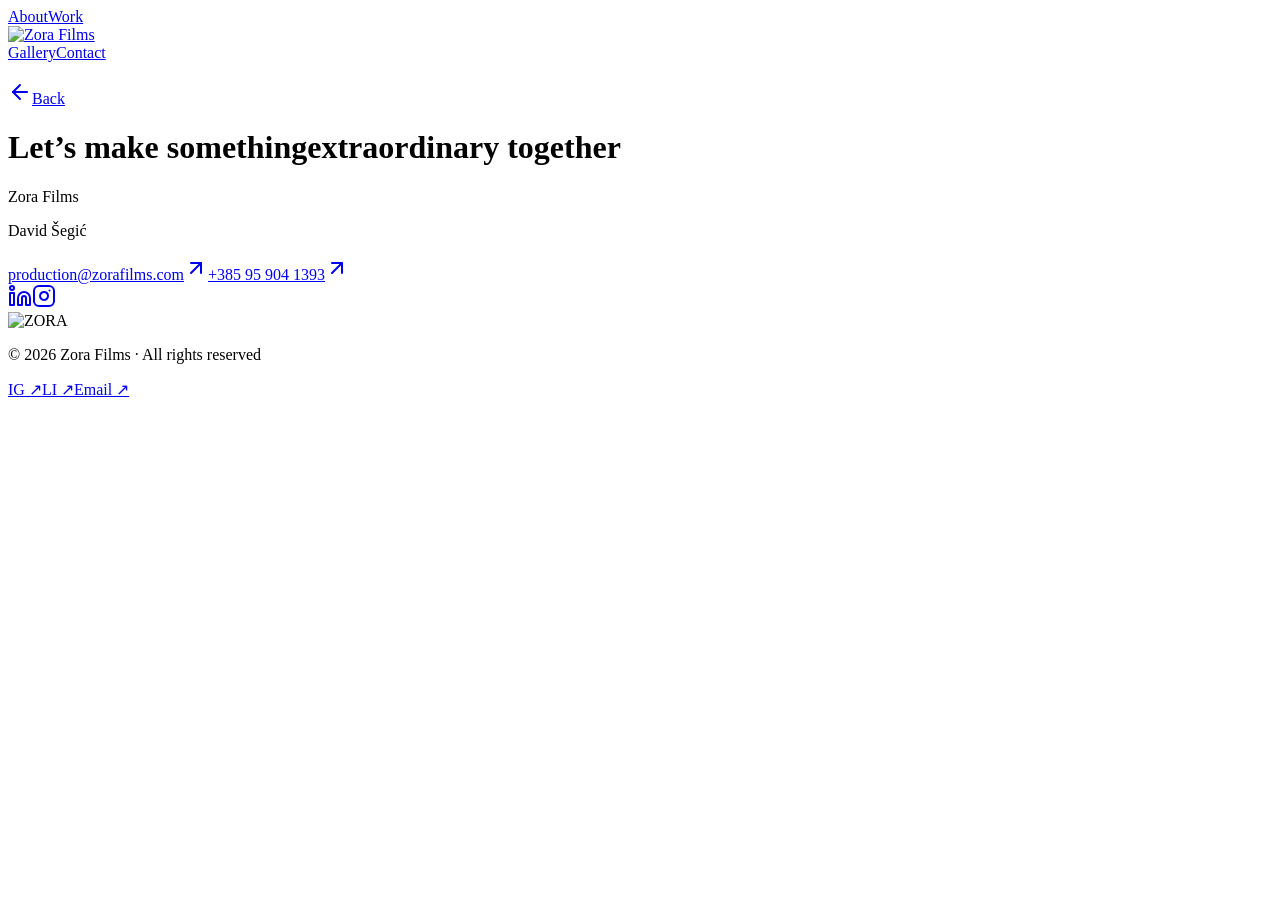
==== public/contact/index.html @ 6ff969c3 "MAIN" ====
<!DOCTYPE html><html lang="en"><head><meta charSet="utf-8"/><meta name="viewport" content="width=device-width, initial-scale=1"/><link rel="preload" as="image" href="/__l5e/assets-v1/b4ca124b-dca1-4c44-96a6-bed1b2c7dffc/zora-full-sign-color.png"/><link rel="preload" as="image" href="/__l5e/assets-v1/d5f3be77-84b1-49bc-a140-047409dc03a3/zora-watercolor-organic.png"/><link rel="preload" as="image" href="/__l5e/assets-v1/0b4d0078-1e69-4b12-aa4b-9fe11e3af1f7/zora-footer-logotype.png"/><link rel="stylesheet" href="/assets/zora-fonts-9325a51c7449a1f8.css" data-precedence="default"/><link rel="stylesheet" href="/assets/styles-BLQhMgJb.css" data-precedence="default"/><title>Share your vision — Zora Films</title><meta name="author" content="Zora Films"/><meta name="description" content="Tell Zora Films about your next film. Contact David Šegić and our production team."/><meta property="og:title" content="Share your vision — Zora Films"/><meta property="og:description" content="Start a conversation about your next film."/><meta property="og:type" content="website"/><meta name="twitter:card" content="summary_large_image"/><link rel="modulepreload" href="/assets/index-R6-DTpV7.js"/><link rel="modulepreload" href="/assets/contact-C285Or8b.js"/><link rel="modulepreload" href="/assets/button-CcGEfUwC.js"/><link rel="modulepreload" href="/assets/arrow-left-D3Jv08Yc.js"/><link rel="modulepreload" href="/assets/zora-watercolor-organic.png.asset-DgexuaK6.js"/><link rel="icon" href="/favicon.png" type="image/png"/></head><body><!--$--><div class="contact-view contact-direct min-h-screen bg-background"><header class="site-header header-solid "><nav class="header-nav"><div class="flex gap-5 md:gap-10"><a href="/#about" class="nav-label">About</a><a href="/#work" class="nav-label">Work</a></div><a aria-label="Zora Films home" class="justify-self-center" href="/"><img src="/__l5e/assets-v1/b4ca124b-dca1-4c44-96a6-bed1b2c7dffc/zora-full-sign-color.png" alt="Zora Films" class="header-symbol"/></a><div class="flex justify-end gap-5 md:gap-10"><a href="/#gallery" class="nav-label hidden sm:block">Gallery</a><a class="nav-label active" href="/contact" data-status="active" aria-current="page">Contact</a></div></nav></header><main class="contact-direct-page"><img src="/__l5e/assets-v1/d5f3be77-84b1-49bc-a140-047409dc03a3/zora-watercolor-organic.png" alt="" aria-hidden="true" class="contact-direct-paint"/><div class="section-shell contact-direct-content"><a class="inline-flex items-center justify-center gap-2 whitespace-nowrap rounded-md text-sm font-medium cursor-pointer transition-colors focus-visible:outline-none focus-visible:ring-1 focus-visible:ring-ring disabled:pointer-events-none disabled:opacity-50 disabled:cursor-not-allowed [&amp;_svg]:pointer-events-none [&amp;_svg]:size-4 [&amp;_svg]:shrink-0 hover:bg-accent hover:text-accent-foreground h-9 px-4 py-2 contact-back" href="/"><svg xmlns="http://www.w3.org/2000/svg" width="24" height="24" viewBox="0 0 24 24" fill="none" stroke="currentColor" stroke-width="2" stroke-linecap="round" stroke-linejoin="round" class="lucide lucide-arrow-left" aria-hidden="true"><path d="m12 19-7-7 7-7"></path><path d="M19 12H5"></path></svg>Back</a><h1 class="contact-direct-heading"><span>Let’s make something</span><span>extraordinary together</span></h1><div class="contact-direct-details"><div class="contact-direct-person"><p class="eyebrow">Zora Films</p><p class="contact-direct-name">David Šegić</p></div><a class="contact-direct-link" href="mailto:production@zorafilms.com"><span>production@zorafilms.com</span><svg xmlns="http://www.w3.org/2000/svg" width="24" height="24" viewBox="0 0 24 24" fill="none" stroke="currentColor" stroke-width="2" stroke-linecap="round" stroke-linejoin="round" class="lucide lucide-arrow-up-right" aria-hidden="true"><path d="M7 7h10v10"></path><path d="M7 17 17 7"></path></svg></a><a class="contact-direct-link" href="tel:+385959041393"><span>+385 95 904 1393</span><svg xmlns="http://www.w3.org/2000/svg" width="24" height="24" viewBox="0 0 24 24" fill="none" stroke="currentColor" stroke-width="2" stroke-linecap="round" stroke-linejoin="round" class="lucide lucide-arrow-up-right" aria-hidden="true"><path d="M7 7h10v10"></path><path d="M7 17 17 7"></path></svg></a><div class="contact-direct-socials"><a href="https://www.linkedin.com/company/zora-films" target="_blank" rel="noreferrer" aria-label="Zora Films LinkedIn" title="LinkedIn" class="inline-flex items-center justify-center gap-2 whitespace-nowrap rounded-md text-sm font-medium cursor-pointer transition-colors focus-visible:outline-none focus-visible:ring-1 focus-visible:ring-ring disabled:pointer-events-none disabled:opacity-50 disabled:cursor-not-allowed [&amp;_svg]:pointer-events-none [&amp;_svg]:size-4 [&amp;_svg]:shrink-0 hover:bg-accent hover:text-accent-foreground h-9 w-9"><svg xmlns="http://www.w3.org/2000/svg" width="24" height="24" viewBox="0 0 24 24" fill="none" stroke="currentColor" stroke-width="2" stroke-linecap="round" stroke-linejoin="round" class="lucide lucide-linkedin" aria-hidden="true"><path d="M16 8a6 6 0 0 1 6 6v7h-4v-7a2 2 0 0 0-2-2 2 2 0 0 0-2 2v7h-4v-7a6 6 0 0 1 6-6z"></path><rect width="4" height="12" x="2" y="9"></rect><circle cx="4" cy="4" r="2"></circle></svg></a><a href="https://www.instagram.com/zora_films_production/" aria-label="Zora Films Instagram" title="@zora_films_production" class="inline-flex items-center justify-center gap-2 whitespace-nowrap rounded-md text-sm font-medium cursor-pointer transition-colors focus-visible:outline-none focus-visible:ring-1 focus-visible:ring-ring disabled:pointer-events-none disabled:opacity-50 disabled:cursor-not-allowed [&amp;_svg]:pointer-events-none [&amp;_svg]:size-4 [&amp;_svg]:shrink-0 hover:bg-accent hover:text-accent-foreground h-9 w-9"><svg xmlns="http://www.w3.org/2000/svg" width="24" height="24" viewBox="0 0 24 24" fill="none" stroke="currentColor" stroke-width="2" stroke-linecap="round" stroke-linejoin="round" class="lucide lucide-instagram" aria-hidden="true"><rect width="20" height="20" x="2" y="2" rx="5" ry="5"></rect><path d="M16 11.37A4 4 0 1 1 12.63 8 4 4 0 0 1 16 11.37z"></path><line x1="17.5" x2="17.51" y1="6.5" y2="6.5"></line></svg></a></div></div></div></main><footer class="section-shell footer"><img src="/__l5e/assets-v1/0b4d0078-1e69-4b12-aa4b-9fe11e3af1f7/zora-footer-logotype.png" alt="ZORA" class="footer-wordmark"/><div class="footer-line"><p class="eyebrow">© 2026 Zora Films · All rights reserved</p><div class="flex gap-8"><a href="https://www.instagram.com/zora_films_production/" class="eyebrow" aria-label="Zora Films Instagram" title="@zora_films_production">IG ↗</a><a href="https://www.linkedin.com/company/zora-films" target="_blank" rel="noreferrer" class="eyebrow" aria-label="Zora Films LinkedIn">LI ↗</a><a href="mailto:production@zorafilms.com" class="eyebrow">Email ↗</a></div></div></footer></div><script>(function(a,f){let l;try{l=JSON.parse(sessionStorage.getItem(a)||"{}")}catch{return}const n=l?.[f||history.state?.__TSR_key];let c=!1;for(const t in n){const e=n[t],o=e?.scrollX,s=e?.scrollY;if(Number.isFinite(o)&&Number.isFinite(s)){if(t==="window")scrollTo(o,s),c=!0;else if(t)try{const r=document.querySelector(t);r&&(r.scrollLeft=o,r.scrollTop=s)}catch{}}}if(c)return;const i=location.hash.slice(1);if(i){const t=history.state?.__hashScrollIntoViewOptions??!0;if(t){const e=document.getElementById(i);e&&e.scrollIntoView(t)}return}scrollTo(0,0)})("tsr-scroll-restoration-v1_3");document.currentScript.remove()</script><!--/$--><script data-tsr-stream-part="">(self.$R=self.$R||{})["tsr"]=[];self.$_TSR={h(){this.hydrated=!0,this.c()},e(){this.streamEnded=!0,this.c()},c(){this.hydrated&&this.streamEnded&&(delete self.$_TSR,delete self.$R.tsr)},p(e){this.initialized?e():this.buffer.push(e)},buffer:[]};$_TSR.router=($R=>$R[0]={manifest:$R[1]={routes:$R[2]={__root__:$R[3]={preloads:$R[4]=["/assets/index-R6-DTpV7.js"],scripts:$R[5]=[$R[6]={attrs:$R[7]={type:"module",async:!0,src:"/assets/index-R6-DTpV7.js"}}]},"/contact":$R[8]={preloads:$R[9]=["/assets/contact-C285Or8b.js","/assets/button-CcGEfUwC.js","/assets/arrow-left-D3Jv08Yc.js","/assets/zora-watercolor-organic.png.asset-DgexuaK6.js"]}}},matches:$R[10]=[$R[11]={i:"__root__ ",u:1794920473778,s:"success",ssr:!0},$R[12]={i:" contact contact",u:1794920473778,s:"success",ssr:!0}]})($R["tsr"]);$_TSR.e();{let s=document.currentScript,p;while((p=s.previousElementSibling)&&p.hasAttribute('data-tsr-stream-part'))p.remove();s.remove()}</script><script type="module" async="" src="/assets/index-R6-DTpV7.js"></script><script>document.currentScript.remove();/*$tsr-stream-boundary*/</script></body></html>
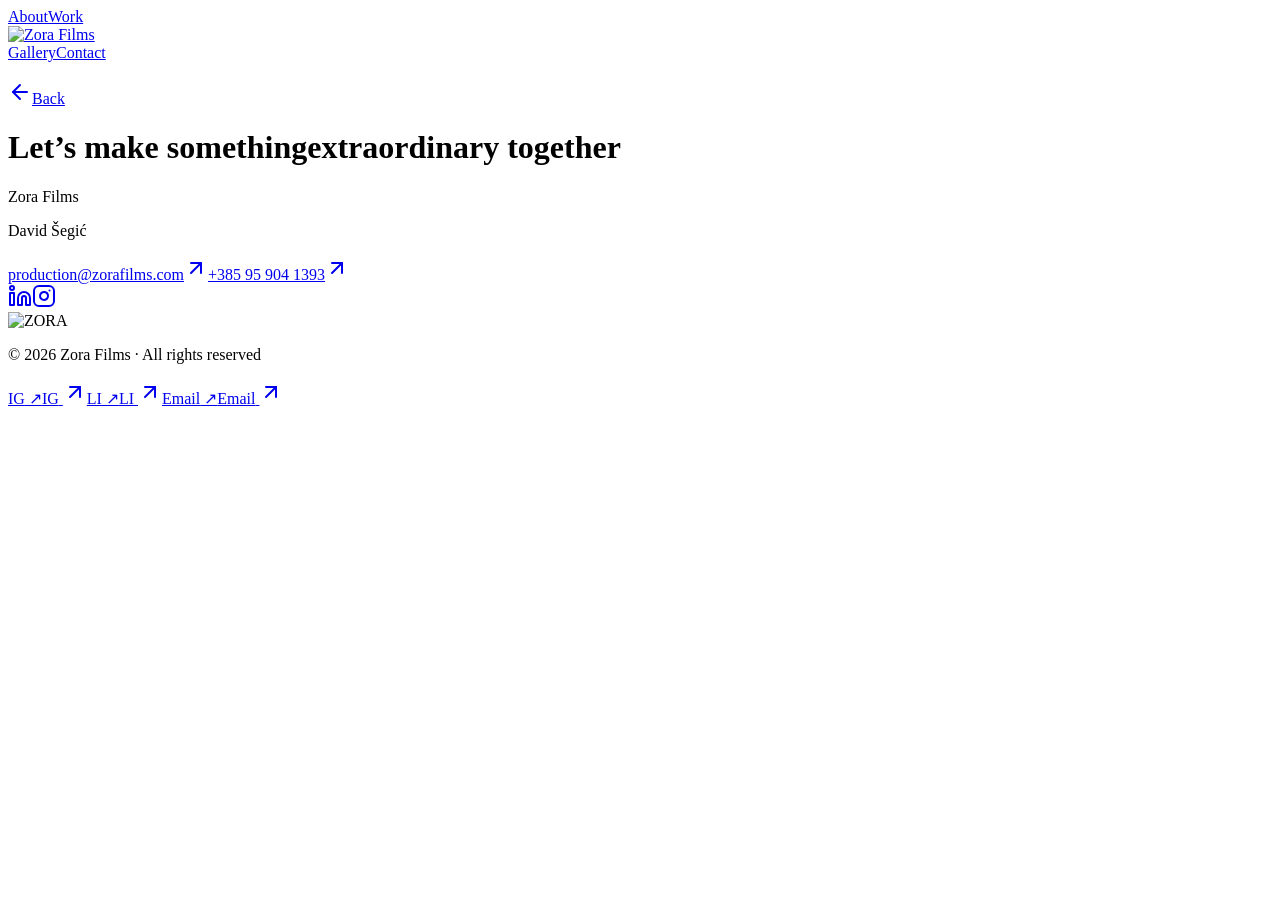
==== commit 455be635: "MAIN2" ====
--- a/public/contact/index.html
+++ b/public/contact/index.html
@@ -1 +1 @@
-<!DOCTYPE html><html lang="en"><head><meta charSet="utf-8"/><meta name="viewport" content="width=device-width, initial-scale=1"/><link rel="preload" as="image" href="/__l5e/assets-v1/b4ca124b-dca1-4c44-96a6-bed1b2c7dffc/zora-full-sign-color.png"/><link rel="preload" as="image" href="/__l5e/assets-v1/d5f3be77-84b1-49bc-a140-047409dc03a3/zora-watercolor-organic.png"/><link rel="preload" as="image" href="/__l5e/assets-v1/0b4d0078-1e69-4b12-aa4b-9fe11e3af1f7/zora-footer-logotype.png"/><link rel="stylesheet" href="/assets/zora-fonts-9325a51c7449a1f8.css" data-precedence="default"/><link rel="stylesheet" href="/assets/styles-BLQhMgJb.css" data-precedence="default"/><title>Share your vision — Zora Films</title><meta name="author" content="Zora Films"/><meta name="description" content="Tell Zora Films about your next film. Contact David Šegić and our production team."/><meta property="og:title" content="Share your vision — Zora Films"/><meta property="og:description" content="Start a conversation about your next film."/><meta property="og:type" content="website"/><meta name="twitter:card" content="summary_large_image"/><link rel="modulepreload" href="/assets/index-R6-DTpV7.js"/><link rel="modulepreload" href="/assets/contact-C285Or8b.js"/><link rel="modulepreload" href="/assets/button-CcGEfUwC.js"/><link rel="modulepreload" href="/assets/arrow-left-D3Jv08Yc.js"/><link rel="modulepreload" href="/assets/zora-watercolor-organic.png.asset-DgexuaK6.js"/><link rel="icon" href="/favicon.png" type="image/png"/></head><body><!--$--><div class="contact-view contact-direct min-h-screen bg-background"><header class="site-header header-solid "><nav class="header-nav"><div class="flex gap-5 md:gap-10"><a href="/#about" class="nav-label">About</a><a href="/#work" class="nav-label">Work</a></div><a aria-label="Zora Films home" class="justify-self-center" href="/"><img src="/__l5e/assets-v1/b4ca124b-dca1-4c44-96a6-bed1b2c7dffc/zora-full-sign-color.png" alt="Zora Films" class="header-symbol"/></a><div class="flex justify-end gap-5 md:gap-10"><a href="/#gallery" class="nav-label hidden sm:block">Gallery</a><a class="nav-label active" href="/contact" data-status="active" aria-current="page">Contact</a></div></nav></header><main class="contact-direct-page"><img src="/__l5e/assets-v1/d5f3be77-84b1-49bc-a140-047409dc03a3/zora-watercolor-organic.png" alt="" aria-hidden="true" class="contact-direct-paint"/><div class="section-shell contact-direct-content"><a class="inline-flex items-center justify-center gap-2 whitespace-nowrap rounded-md text-sm font-medium cursor-pointer transition-colors focus-visible:outline-none focus-visible:ring-1 focus-visible:ring-ring disabled:pointer-events-none disabled:opacity-50 disabled:cursor-not-allowed [&amp;_svg]:pointer-events-none [&amp;_svg]:size-4 [&amp;_svg]:shrink-0 hover:bg-accent hover:text-accent-foreground h-9 px-4 py-2 contact-back" href="/"><svg xmlns="http://www.w3.org/2000/svg" width="24" height="24" viewBox="0 0 24 24" fill="none" stroke="currentColor" stroke-width="2" stroke-linecap="round" stroke-linejoin="round" class="lucide lucide-arrow-left" aria-hidden="true"><path d="m12 19-7-7 7-7"></path><path d="M19 12H5"></path></svg>Back</a><h1 class="contact-direct-heading"><span>Let’s make something</span><span>extraordinary together</span></h1><div class="contact-direct-details"><div class="contact-direct-person"><p class="eyebrow">Zora Films</p><p class="contact-direct-name">David Šegić</p></div><a class="contact-direct-link" href="mailto:production@zorafilms.com"><span>production@zorafilms.com</span><svg xmlns="http://www.w3.org/2000/svg" width="24" height="24" viewBox="0 0 24 24" fill="none" stroke="currentColor" stroke-width="2" stroke-linecap="round" stroke-linejoin="round" class="lucide lucide-arrow-up-right" aria-hidden="true"><path d="M7 7h10v10"></path><path d="M7 17 17 7"></path></svg></a><a class="contact-direct-link" href="tel:+385959041393"><span>+385 95 904 1393</span><svg xmlns="http://www.w3.org/2000/svg" width="24" height="24" viewBox="0 0 24 24" fill="none" stroke="currentColor" stroke-width="2" stroke-linecap="round" stroke-linejoin="round" class="lucide lucide-arrow-up-right" aria-hidden="true"><path d="M7 7h10v10"></path><path d="M7 17 17 7"></path></svg></a><div class="contact-direct-socials"><a href="https://www.linkedin.com/company/zora-films" target="_blank" rel="noreferrer" aria-label="Zora Films LinkedIn" title="LinkedIn" class="inline-flex items-center justify-center gap-2 whitespace-nowrap rounded-md text-sm font-medium cursor-pointer transition-colors focus-visible:outline-none focus-visible:ring-1 focus-visible:ring-ring disabled:pointer-events-none disabled:opacity-50 disabled:cursor-not-allowed [&amp;_svg]:pointer-events-none [&amp;_svg]:size-4 [&amp;_svg]:shrink-0 hover:bg-accent hover:text-accent-foreground h-9 w-9"><svg xmlns="http://www.w3.org/2000/svg" width="24" height="24" viewBox="0 0 24 24" fill="none" stroke="currentColor" stroke-width="2" stroke-linecap="round" stroke-linejoin="round" class="lucide lucide-linkedin" aria-hidden="true"><path d="M16 8a6 6 0 0 1 6 6v7h-4v-7a2 2 0 0 0-2-2 2 2 0 0 0-2 2v7h-4v-7a6 6 0 0 1 6-6z"></path><rect width="4" height="12" x="2" y="9"></rect><circle cx="4" cy="4" r="2"></circle></svg></a><a href="https://www.instagram.com/zora_films_production/" aria-label="Zora Films Instagram" title="@zora_films_production" class="inline-flex items-center justify-center gap-2 whitespace-nowrap rounded-md text-sm font-medium cursor-pointer transition-colors focus-visible:outline-none focus-visible:ring-1 focus-visible:ring-ring disabled:pointer-events-none disabled:opacity-50 disabled:cursor-not-allowed [&amp;_svg]:pointer-events-none [&amp;_svg]:size-4 [&amp;_svg]:shrink-0 hover:bg-accent hover:text-accent-foreground h-9 w-9"><svg xmlns="http://www.w3.org/2000/svg" width="24" height="24" viewBox="0 0 24 24" fill="none" stroke="currentColor" stroke-width="2" stroke-linecap="round" stroke-linejoin="round" class="lucide lucide-instagram" aria-hidden="true"><rect width="20" height="20" x="2" y="2" rx="5" ry="5"></rect><path d="M16 11.37A4 4 0 1 1 12.63 8 4 4 0 0 1 16 11.37z"></path><line x1="17.5" x2="17.51" y1="6.5" y2="6.5"></line></svg></a></div></div></div></main><footer class="section-shell footer"><img src="/__l5e/assets-v1/0b4d0078-1e69-4b12-aa4b-9fe11e3af1f7/zora-footer-logotype.png" alt="ZORA" class="footer-wordmark"/><div class="footer-line"><p class="eyebrow">© 2026 Zora Films · All rights reserved</p><div class="flex gap-8"><a href="https://www.instagram.com/zora_films_production/" class="eyebrow" aria-label="Zora Films Instagram" title="@zora_films_production">IG ↗</a><a href="https://www.linkedin.com/company/zora-films" target="_blank" rel="noreferrer" class="eyebrow" aria-label="Zora Films LinkedIn">LI ↗</a><a href="mailto:production@zorafilms.com" class="eyebrow">Email ↗</a></div></div></footer></div><script>(function(a,f){let l;try{l=JSON.parse(sessionStorage.getItem(a)||"{}")}catch{return}const n=l?.[f||history.state?.__TSR_key];let c=!1;for(const t in n){const e=n[t],o=e?.scrollX,s=e?.scrollY;if(Number.isFinite(o)&&Number.isFinite(s)){if(t==="window")scrollTo(o,s),c=!0;else if(t)try{const r=document.querySelector(t);r&&(r.scrollLeft=o,r.scrollTop=s)}catch{}}}if(c)return;const i=location.hash.slice(1);if(i){const t=history.state?.__hashScrollIntoViewOptions??!0;if(t){const e=document.getElementById(i);e&&e.scrollIntoView(t)}return}scrollTo(0,0)})("tsr-scroll-restoration-v1_3");document.currentScript.remove()</script><!--/$--><script data-tsr-stream-part="">(self.$R=self.$R||{})["tsr"]=[];self.$_TSR={h(){this.hydrated=!0,this.c()},e(){this.streamEnded=!0,this.c()},c(){this.hydrated&&this.streamEnded&&(delete self.$_TSR,delete self.$R.tsr)},p(e){this.initialized?e():this.buffer.push(e)},buffer:[]};$_TSR.router=($R=>$R[0]={manifest:$R[1]={routes:$R[2]={__root__:$R[3]={preloads:$R[4]=["/assets/index-R6-DTpV7.js"],scripts:$R[5]=[$R[6]={attrs:$R[7]={type:"module",async:!0,src:"/assets/index-R6-DTpV7.js"}}]},"/contact":$R[8]={preloads:$R[9]=["/assets/contact-C285Or8b.js","/assets/button-CcGEfUwC.js","/assets/arrow-left-D3Jv08Yc.js","/assets/zora-watercolor-organic.png.asset-DgexuaK6.js"]}}},matches:$R[10]=[$R[11]={i:"__root__ ",u:1794920473778,s:"success",ssr:!0},$R[12]={i:" contact contact",u:1794920473778,s:"success",ssr:!0}]})($R["tsr"]);$_TSR.e();{let s=document.currentScript,p;while((p=s.previousElementSibling)&&p.hasAttribute('data-tsr-stream-part'))p.remove();s.remove()}</script><script type="module" async="" src="/assets/index-R6-DTpV7.js"></script><script>document.currentScript.remove();/*$tsr-stream-boundary*/</script></body></html>+<!DOCTYPE html><html lang="en"><head><meta charSet="utf-8"/><meta name="viewport" content="width=device-width, initial-scale=1"/><link rel="preload" as="image" href="/__l5e/assets-v1/b4ca124b-dca1-4c44-96a6-bed1b2c7dffc/zora-full-sign-color.png"/><link rel="preload" as="image" href="/__l5e/assets-v1/d5f3be77-84b1-49bc-a140-047409dc03a3/zora-watercolor-organic.png"/><link rel="preload" as="image" href="/__l5e/assets-v1/0b4d0078-1e69-4b12-aa4b-9fe11e3af1f7/zora-footer-logotype.png"/><link rel="stylesheet" href="/assets/zora-fonts-9325a51c7449a1f8.css" data-precedence="default"/><link rel="stylesheet" href="/assets/styles-DUf7Tyvo.css" data-precedence="default"/><title>Share your vision — Zora Films</title><meta name="author" content="Zora Films"/><meta name="description" content="Tell Zora Films about your next film. Contact David Šegić and our production team."/><meta property="og:title" content="Share your vision — Zora Films"/><meta property="og:description" content="Start a conversation about your next film."/><meta property="og:type" content="website"/><meta name="twitter:card" content="summary_large_image"/><link rel="modulepreload" href="/assets/index-DnWo84uR.js"/><link rel="modulepreload" href="/assets/contact-B6jZtrVf.js"/><link rel="modulepreload" href="/assets/button-BvkbmrgG.js"/><link rel="modulepreload" href="/assets/arrow-left-BdbISYvx.js"/><link rel="modulepreload" href="/assets/zora-watercolor-organic.png.asset-D_wmpNnC.js"/><link rel="icon" href="/favicon.png" type="image/png"/><style id="zora-mobile-gallery-visibility">@media (max-width: 767px) {.site-header .header-nav a[href="/#gallery"] { display: block !important; visibility: visible !important; }}</style></head><body><!--$--><div class="contact-view contact-direct min-h-screen bg-background"><header class="site-header header-solid "><nav class="header-nav"><div class="flex gap-5 md:gap-10"><a href="/#about" class="nav-label">About</a><a href="/#work" class="nav-label">Work</a></div><a aria-label="Zora Films home" class="justify-self-center" href="/"><img src="/__l5e/assets-v1/b4ca124b-dca1-4c44-96a6-bed1b2c7dffc/zora-full-sign-color.png" alt="Zora Films" class="header-symbol"/></a><div class="flex justify-end gap-5 md:gap-10"><a href="/#gallery" class="nav-label">Gallery</a><a class="nav-label active" href="/contact" data-status="active" aria-current="page">Contact</a></div></nav></header><main class="contact-direct-page"><img src="/__l5e/assets-v1/d5f3be77-84b1-49bc-a140-047409dc03a3/zora-watercolor-organic.png" alt="" aria-hidden="true" class="contact-direct-paint"/><div class="section-shell contact-direct-content"><a class="inline-flex items-center justify-center gap-2 whitespace-nowrap rounded-md text-sm font-medium cursor-pointer transition-colors focus-visible:outline-none focus-visible:ring-1 focus-visible:ring-ring disabled:pointer-events-none disabled:opacity-50 disabled:cursor-not-allowed [&amp;_svg]:pointer-events-none [&amp;_svg]:size-4 [&amp;_svg]:shrink-0 hover:bg-accent hover:text-accent-foreground h-9 px-4 py-2 contact-back" href="/"><svg xmlns="http://www.w3.org/2000/svg" width="24" height="24" viewBox="0 0 24 24" fill="none" stroke="currentColor" stroke-width="2" stroke-linecap="round" stroke-linejoin="round" class="lucide lucide-arrow-left" aria-hidden="true"><path d="m12 19-7-7 7-7"></path><path d="M19 12H5"></path></svg>Back</a><h1 class="contact-direct-heading"><span>Let’s make something</span><span>extraordinary together</span></h1><div class="contact-direct-details"><div class="contact-direct-person"><p class="eyebrow">Zora Films</p><p class="contact-direct-name">David Šegić</p></div><a class="contact-direct-link" href="mailto:production@zorafilms.com"><span>production@zorafilms.com</span><svg xmlns="http://www.w3.org/2000/svg" width="24" height="24" viewBox="0 0 24 24" fill="none" stroke="currentColor" stroke-width="2" stroke-linecap="round" stroke-linejoin="round" class="lucide lucide-arrow-up-right" aria-hidden="true"><path d="M7 7h10v10"></path><path d="M7 17 17 7"></path></svg></a><a class="contact-direct-link" href="tel:+385959041393"><span>+385 95 904 1393</span><svg xmlns="http://www.w3.org/2000/svg" width="24" height="24" viewBox="0 0 24 24" fill="none" stroke="currentColor" stroke-width="2" stroke-linecap="round" stroke-linejoin="round" class="lucide lucide-arrow-up-right" aria-hidden="true"><path d="M7 7h10v10"></path><path d="M7 17 17 7"></path></svg></a><div class="contact-direct-socials"><a href="https://www.linkedin.com/company/zora-films" target="_blank" rel="noreferrer" aria-label="Zora Films LinkedIn" title="LinkedIn" class="inline-flex items-center justify-center gap-2 whitespace-nowrap rounded-md text-sm font-medium cursor-pointer transition-colors focus-visible:outline-none focus-visible:ring-1 focus-visible:ring-ring disabled:pointer-events-none disabled:opacity-50 disabled:cursor-not-allowed [&amp;_svg]:pointer-events-none [&amp;_svg]:size-4 [&amp;_svg]:shrink-0 hover:bg-accent hover:text-accent-foreground h-9 w-9"><svg xmlns="http://www.w3.org/2000/svg" width="24" height="24" viewBox="0 0 24 24" fill="none" stroke="currentColor" stroke-width="2" stroke-linecap="round" stroke-linejoin="round" class="lucide lucide-linkedin" aria-hidden="true"><path d="M16 8a6 6 0 0 1 6 6v7h-4v-7a2 2 0 0 0-2-2 2 2 0 0 0-2 2v7h-4v-7a6 6 0 0 1 6-6z"></path><rect width="4" height="12" x="2" y="9"></rect><circle cx="4" cy="4" r="2"></circle></svg></a><a href="https://www.instagram.com/zora_films_production/" aria-label="Zora Films Instagram" title="@zora_films_production" class="inline-flex items-center justify-center gap-2 whitespace-nowrap rounded-md text-sm font-medium cursor-pointer transition-colors focus-visible:outline-none focus-visible:ring-1 focus-visible:ring-ring disabled:pointer-events-none disabled:opacity-50 disabled:cursor-not-allowed [&amp;_svg]:pointer-events-none [&amp;_svg]:size-4 [&amp;_svg]:shrink-0 hover:bg-accent hover:text-accent-foreground h-9 w-9"><svg xmlns="http://www.w3.org/2000/svg" width="24" height="24" viewBox="0 0 24 24" fill="none" stroke="currentColor" stroke-width="2" stroke-linecap="round" stroke-linejoin="round" class="lucide lucide-instagram" aria-hidden="true"><rect width="20" height="20" x="2" y="2" rx="5" ry="5"></rect><path d="M16 11.37A4 4 0 1 1 12.63 8 4 4 0 0 1 16 11.37z"></path><line x1="17.5" x2="17.51" y1="6.5" y2="6.5"></line></svg></a></div></div></div></main><footer class="section-shell footer"><img src="/__l5e/assets-v1/0b4d0078-1e69-4b12-aa4b-9fe11e3af1f7/zora-footer-logotype.png" alt="ZORA" class="footer-wordmark"/><div class="footer-line"><p class="eyebrow">© 2026 Zora Films · All rights reserved</p><div class="flex gap-8"><a href="https://www.instagram.com/zora_films_production/" class="eyebrow" aria-label="Zora Films Instagram" title="@zora_films_production"><span class="footer-desktop-label">IG<!-- --> ↗</span><span class="footer-mobile-label">IG<!-- --> <svg xmlns="http://www.w3.org/2000/svg" width="24" height="24" viewBox="0 0 24 24" fill="none" stroke="currentColor" stroke-width="2" stroke-linecap="round" stroke-linejoin="round" class="lucide lucide-arrow-up-right footer-mobile-arrow" aria-hidden="true"><path d="M7 7h10v10"></path><path d="M7 17 17 7"></path></svg></span></a><a href="https://www.linkedin.com/company/zora-films" target="_blank" rel="noreferrer" class="eyebrow" aria-label="Zora Films LinkedIn"><span class="footer-desktop-label">LI<!-- --> ↗</span><span class="footer-mobile-label">LI<!-- --> <svg xmlns="http://www.w3.org/2000/svg" width="24" height="24" viewBox="0 0 24 24" fill="none" stroke="currentColor" stroke-width="2" stroke-linecap="round" stroke-linejoin="round" class="lucide lucide-arrow-up-right footer-mobile-arrow" aria-hidden="true"><path d="M7 7h10v10"></path><path d="M7 17 17 7"></path></svg></span></a><a href="mailto:production@zorafilms.com" class="eyebrow"><span class="footer-desktop-label">Email<!-- --> ↗</span><span class="footer-mobile-label">Email<!-- --> <svg xmlns="http://www.w3.org/2000/svg" width="24" height="24" viewBox="0 0 24 24" fill="none" stroke="currentColor" stroke-width="2" stroke-linecap="round" stroke-linejoin="round" class="lucide lucide-arrow-up-right footer-mobile-arrow" aria-hidden="true"><path d="M7 7h10v10"></path><path d="M7 17 17 7"></path></svg></span></a></div></div></footer></div><script>(function(a,f){let l;try{l=JSON.parse(sessionStorage.getItem(a)||"{}")}catch{return}const n=l?.[f||history.state?.__TSR_key];let c=!1;for(const t in n){const e=n[t],o=e?.scrollX,s=e?.scrollY;if(Number.isFinite(o)&&Number.isFinite(s)){if(t==="window")scrollTo(o,s),c=!0;else if(t)try{const r=document.querySelector(t);r&&(r.scrollLeft=o,r.scrollTop=s)}catch{}}}if(c)return;const i=location.hash.slice(1);if(i){const t=history.state?.__hashScrollIntoViewOptions??!0;if(t){const e=document.getElementById(i);e&&e.scrollIntoView(t)}return}scrollTo(0,0)})("tsr-scroll-restoration-v1_3");document.currentScript.remove()</script><!--/$--><script data-tsr-stream-part="">(self.$R=self.$R||{})["tsr"]=[];self.$_TSR={h(){this.hydrated=!0,this.c()},e(){this.streamEnded=!0,this.c()},c(){this.hydrated&&this.streamEnded&&(delete self.$_TSR,delete self.$R.tsr)},p(e){this.initialized?e():this.buffer.push(e)},buffer:[]};$_TSR.router=($R=>$R[0]={manifest:$R[1]={routes:$R[2]={__root__:$R[3]={preloads:$R[4]=["/assets/index-DnWo84uR.js"],scripts:$R[5]=[$R[6]={attrs:$R[7]={type:"module",async:!0,src:"/assets/index-DnWo84uR.js"}}]},"/contact":$R[8]={preloads:$R[9]=["/assets/contact-B6jZtrVf.js","/assets/button-BvkbmrgG.js","/assets/arrow-left-BdbISYvx.js","/assets/zora-watercolor-organic.png.asset-D_wmpNnC.js"]}}},matches:$R[10]=[$R[11]={i:"__root__ ",u:1795027255997,s:"success",ssr:!0},$R[12]={i:" contact contact",u:1795027255997,s:"success",ssr:!0}]})($R["tsr"]);$_TSR.e();{let s=document.currentScript,p;while((p=s.previousElementSibling)&&p.hasAttribute('data-tsr-stream-part'))p.remove();s.remove()}</script><script type="module" async="" src="/assets/index-DnWo84uR.js"></script><script>document.currentScript.remove();/*$tsr-stream-boundary*/</script></body></html>
